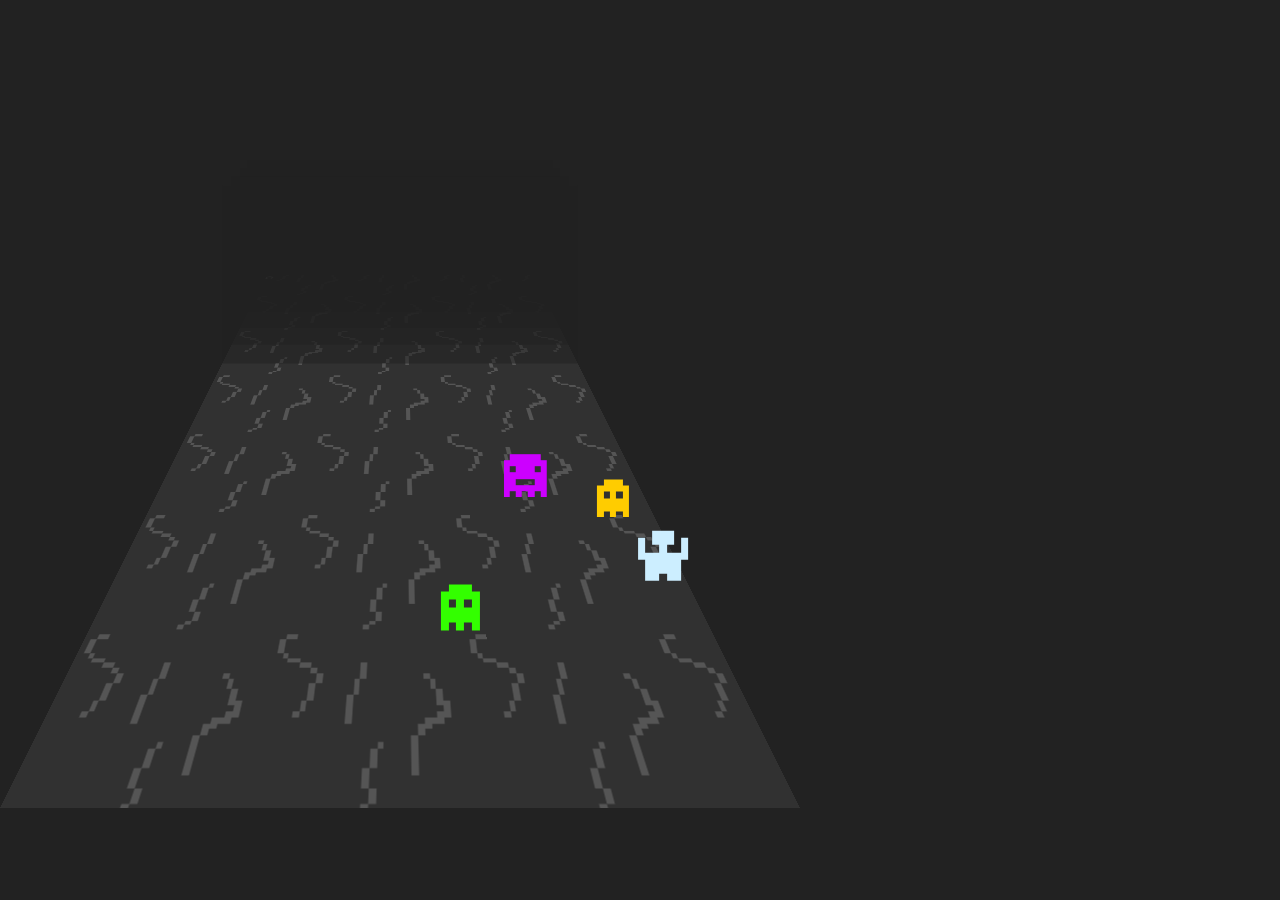
==== src/index.html @ c762719f "Added the first version, some of it was based on my js13k 2022 entry" ====
<html>
	<head><meta charset="utf-8">
		<title>js13k2024</title>
		<script type="text/javascript" src="data_graphics.js"></script>
		<script type="text/javascript" src="main.js"></script>
		<link type="text/css" rel="stylesheet" href="style.css" />
	</head>
	<body>
		<div id="d">
			<div id="b">e</div>
			<div id="g"></div>
			<div id="f1"></div>
			<div id="f2"></div>
			<div id="f3"></div>
			<div id="f4"></div>
		</div>
	</body>
</html>
---- src/style.css ----
html
{
	font-family: bahnschrift, sans-serif;
	font-stretch: semi-condensed;
	font-size: 2.5vh;
}

body
{
	background: #222;
	color: #ccc;
	overflow: hidden;
}

*
{
	image-rendering: pixelated;
	cursor: default;
}

b
{
	color: #fff;
}

#d {
	transform: scale(1) perspective(800px);
	left: 400px;
	transform-origin: 0px 0px 0px;
}

#d, #d * {
	transform-style: preserve-3d;
	position: absolute;
}

#b
{
	width: 400px;
	height: 800px;
	background: #ff00ff80;
	transform: translateY(0) rotateX(90deg) translateX(-200px) translateY(0px);
}
#g *
{
	width: 40px;
	height: 40px;
	position: absolute;
}

#f1, #f2, #f3, #f4
{
	width: 400px;
	height: 200px;
	background: #2228;
	transform: translateX(-200px) translateY(200px) translateZ(-100px);
}
#f2
{
	transform: translateX(-200px) translateY(200px) translateZ(-150px);
}
#f3
{
	transform: translateX(-200px) translateY(200px) translateZ(-200px);
}
#f4
{
	transform: translateX(-200px) translateY(200px) translateZ(-250px);
}
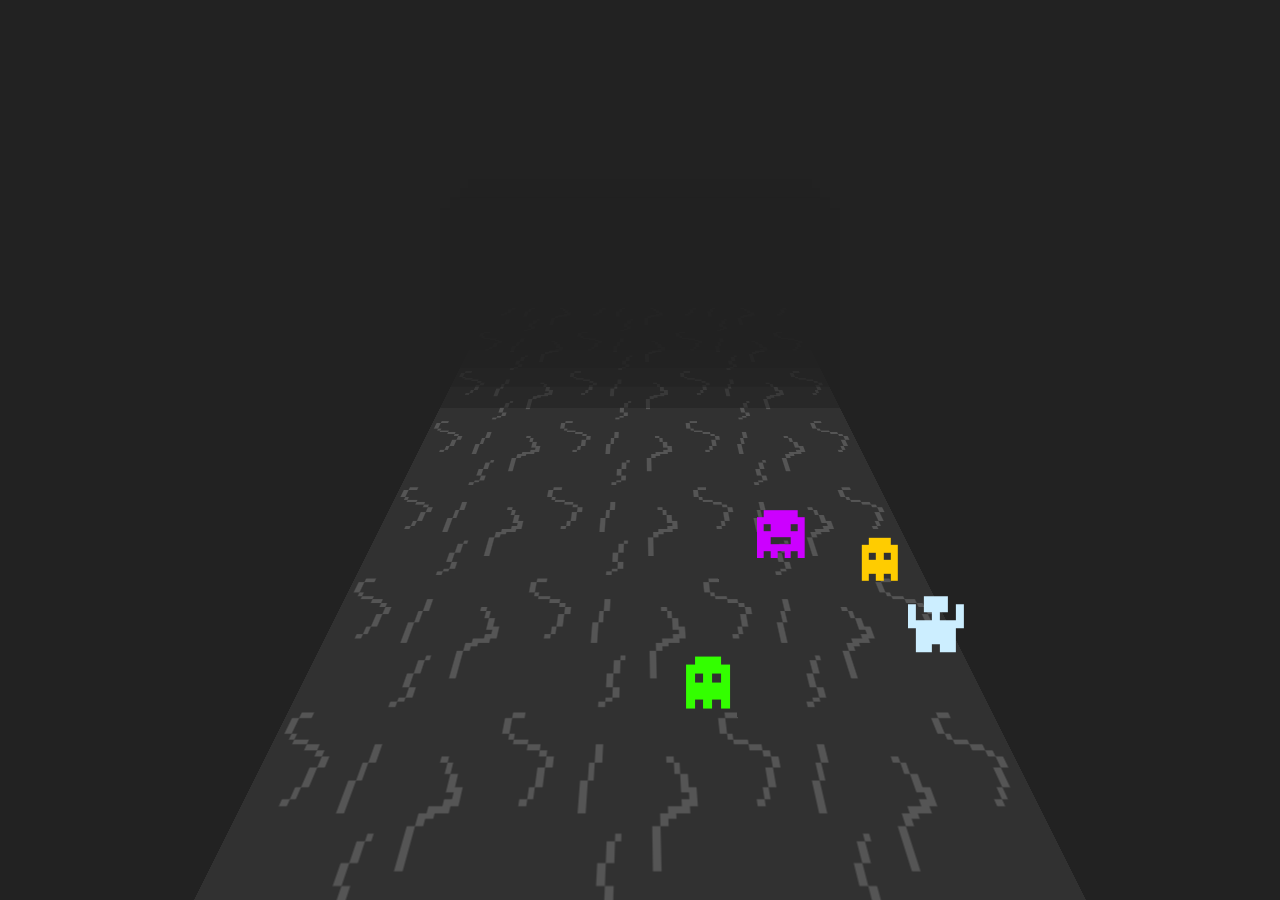
==== commit 4a9fb8c6: "Moved functions to separate files" ====
--- a/src/index.html
+++ b/src/index.html
@@ -2,12 +2,14 @@
 	<head><meta charset="utf-8">
 		<title>js13k2024</title>
 		<script type="text/javascript" src="data_graphics.js"></script>
+		<script type="text/javascript" src="lib.js"></script>
+		<script type="text/javascript" src="game.js"></script>
 		<script type="text/javascript" src="main.js"></script>
 		<link type="text/css" rel="stylesheet" href="style.css" />
 	</head>
 	<body>
 		<div id="d">
-			<div id="b">e</div>
+			<div id="b"></div>
 			<div id="g"></div>
 			<div id="f1"></div>
 			<div id="f2"></div>
--- a/src/style.css
+++ b/src/style.css
@@ -24,8 +24,6 @@
 }
 
 #d {
-	transform: scale(1) perspective(800px);
-	left: 400px;
 	transform-origin: 0px 0px 0px;
 }
 
@@ -38,7 +36,6 @@
 {
 	width: 400px;
 	height: 800px;
-	background: #ff00ff80;
 	transform: translateY(0) rotateX(90deg) translateX(-200px) translateY(0px);
 }
 #g *
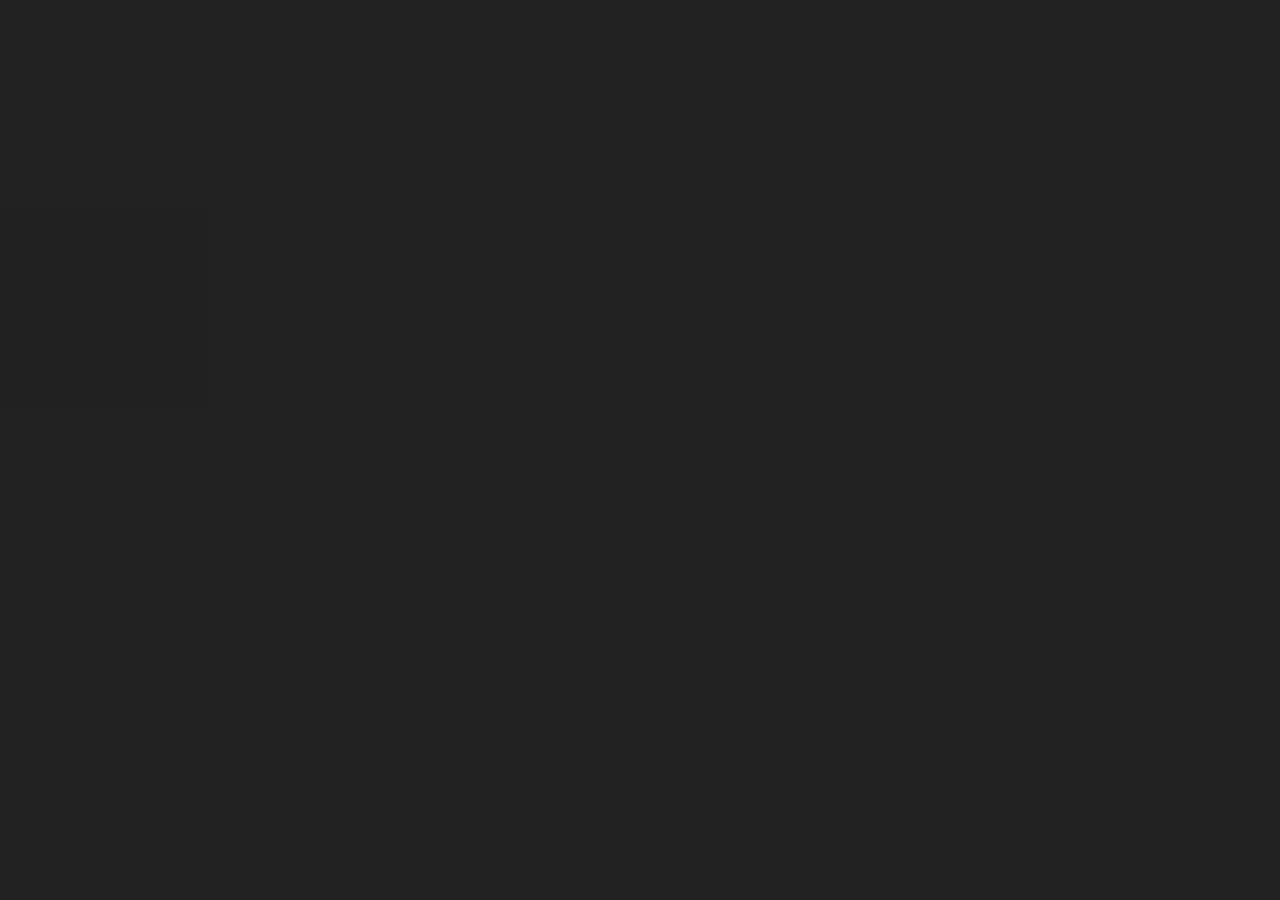
==== commit b91c8fd7: "Added almost_random.js, added fixed scrolling, started to implement level generation" ====
--- a/src/index.html
+++ b/src/index.html
@@ -3,6 +3,7 @@
 		<title>js13k2024</title>
 		<script type="text/javascript" src="data_graphics.js"></script>
 		<script type="text/javascript" src="lib.js"></script>
+		<script type="text/javascript" src="almost_random.js"></script>
 		<script type="text/javascript" src="game.js"></script>
 		<script type="text/javascript" src="main.js"></script>
 		<link type="text/css" rel="stylesheet" href="style.css" />
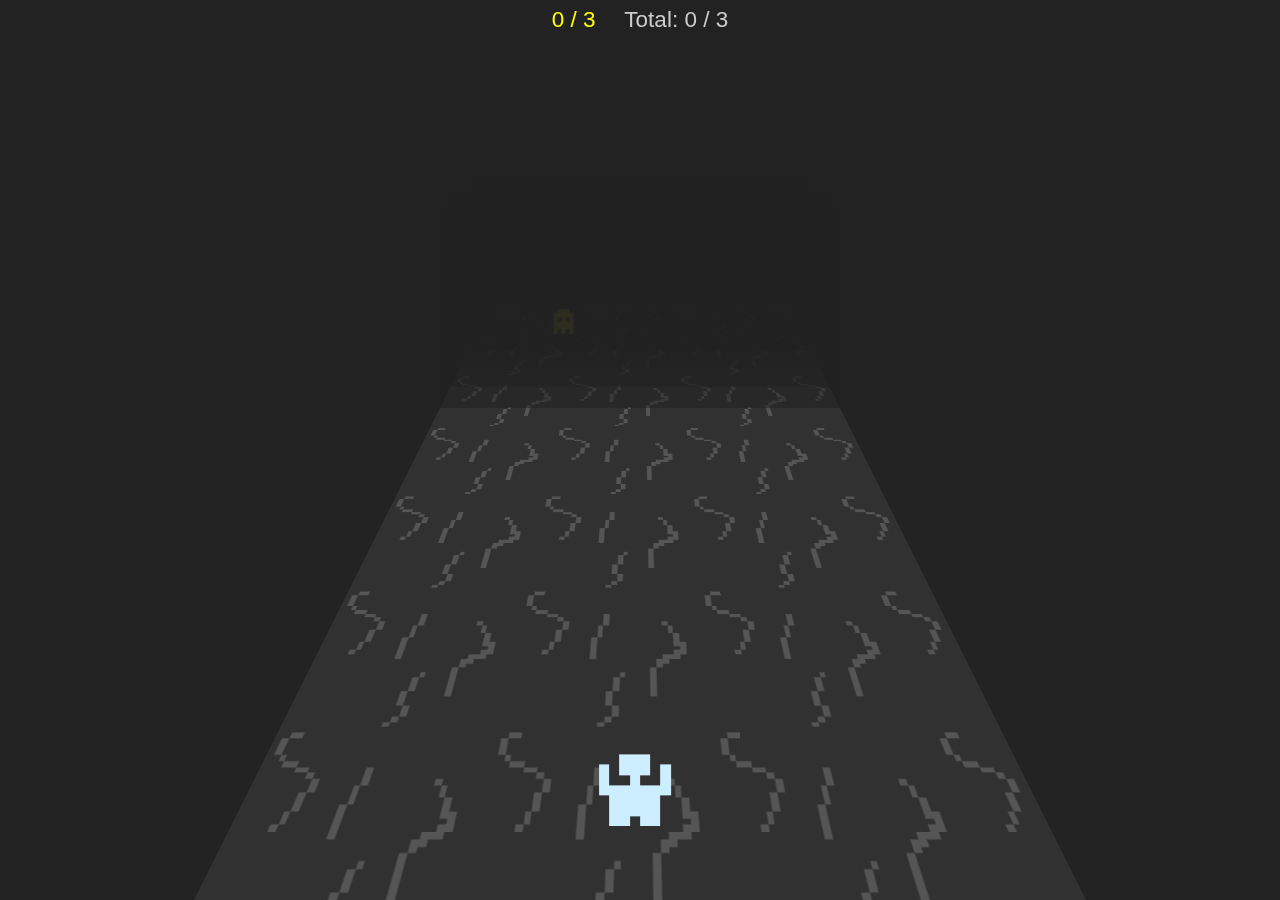
==== commit 6f5b921e: "Added more enemy definitions, added score display, added score counting, added win condition" ====
--- a/src/index.html
+++ b/src/index.html
@@ -2,6 +2,7 @@
 	<head><meta charset="utf-8">
 		<title>js13k2024</title>
 		<script type="text/javascript" src="data_graphics.js"></script>
+		<script type="text/javascript" src="data_levels.js"></script>
 		<script type="text/javascript" src="lib.js"></script>
 		<script type="text/javascript" src="almost_random.js"></script>
 		<script type="text/javascript" src="game.js"></script>
@@ -17,5 +18,14 @@
 			<div id="f3"></div>
 			<div id="f4"></div>
 		</div>
+		<div id="s">
+			<span id="s0">3 / 12</span>
+			<span id="s1">0 / 3</span>
+			<span id="s2">0 / 3</span>
+			<span id="s3">0 / 3</span>
+			<span id="s4">0 / 3</span>
+			<span id="s5">0 / 3</span>
+			<span id="st">Total: 3 / 15</span>
+		</div>
 	</body>
 </html>
--- a/src/style.css
+++ b/src/style.css
@@ -64,3 +64,17 @@
 {
 	transform: translateX(-200px) translateY(200px) translateZ(-250px);
 }
+
+#s
+{
+	position: fixed;
+	top: 0.3rem;
+	left: 0;
+	right: 0;
+	text-align: center;
+}
+
+#s *
+{
+	padding: 0.2rem 0.5rem;
+}
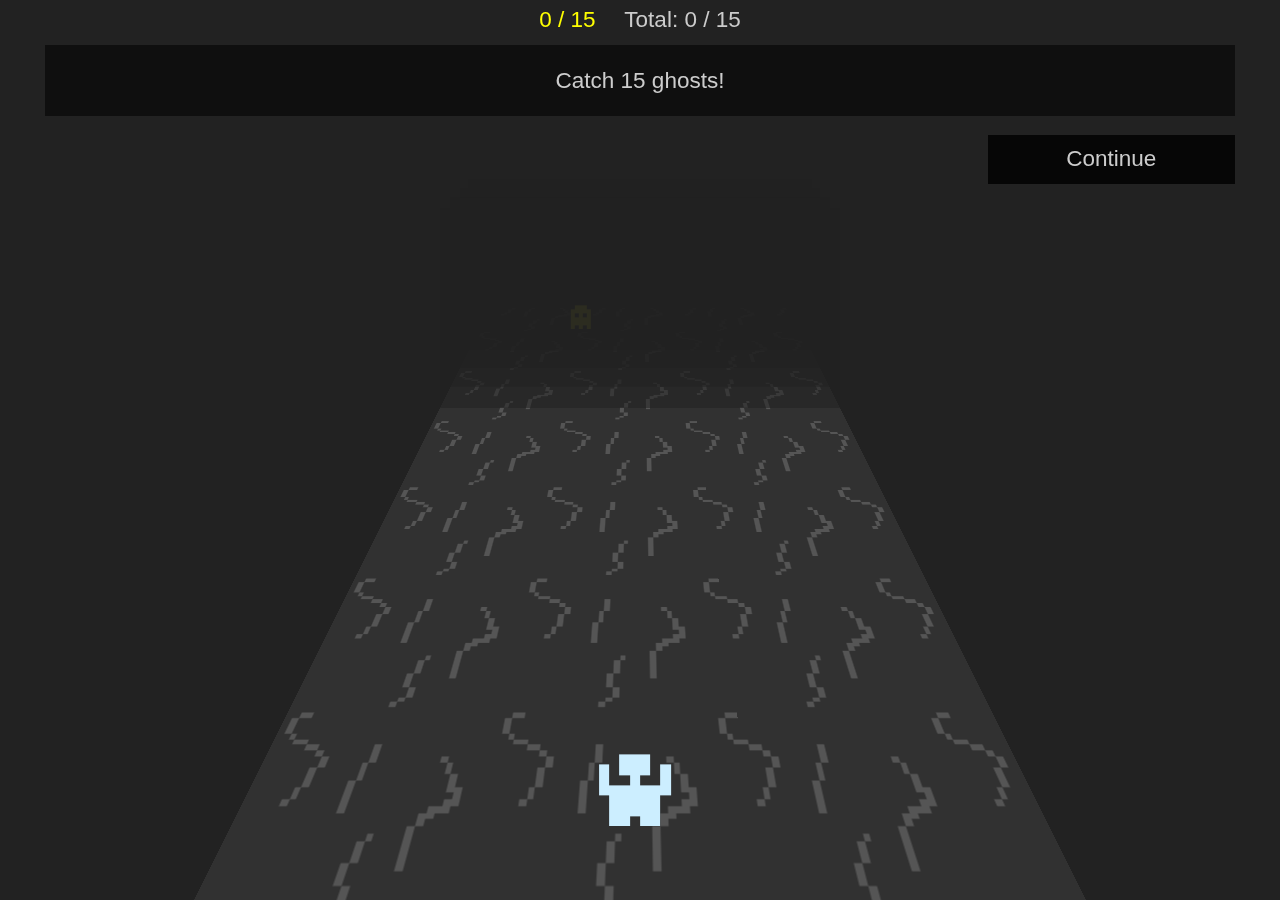
==== commit 5312e719: "Implemented Oof!" ====
--- a/src/index.html
+++ b/src/index.html
@@ -18,14 +18,17 @@
 			<div id="f3"></div>
 			<div id="f4"></div>
 		</div>
+		<div id="w"></div>
 		<div id="s">
-			<span id="s0">3 / 12</span>
-			<span id="s1">0 / 3</span>
-			<span id="s2">0 / 3</span>
-			<span id="s3">0 / 3</span>
-			<span id="s4">0 / 3</span>
-			<span id="s5">0 / 3</span>
-			<span id="st">Total: 3 / 15</span>
+			<span id="s0"></span>
+			<span id="s1"></span>
+			<span id="s2"></span>
+			<span id="s3"></span>
+			<span id="s4"></span>
+			<span id="s5"></span>
+			<span id="st"></span>
 		</div>
+		<div id="m">Lorem ipsum dolor sit amet.</div>
+		<div id="mb">Continue</div>
 	</body>
 </html>
--- a/src/style.css
+++ b/src/style.css
@@ -3,6 +3,7 @@
 	font-family: bahnschrift, sans-serif;
 	font-stretch: semi-condensed;
 	font-size: 2.5vh;
+	user-select: none;
 }
 
 body
@@ -77,4 +78,49 @@
 #s *
 {
 	padding: 0.2rem 0.5rem;
+	transition: all 0.33s;
 }
+
+#m
+{
+	position: fixed;
+	top: 2rem;
+	left: 2rem;
+	right: 2rem;
+	background: #0008;
+	padding: 1rem;
+	text-align: center;
+	transition: all 0.33s;
+	opacity: 0;
+}
+
+#mb
+{
+	position: fixed;
+	top: 6rem;
+	right: 2rem;
+	width: 10rem;
+	background: #000c;
+	text-align: center;
+	padding: 0.5rem;
+	transition: all 0.33s;
+	opacity: 0;
+}
+
+#w
+{
+	position: fixed;
+	top: 0;
+	left: 0;
+	height: 1.75rem;
+	width: 80%;
+	background: #f008;
+	animation: w 0.3s infinite;
+}
+
+@keyframes w
+{
+	0% { background: #f008; }
+	50% { background: #ff0a; }
+	100% { background: #f008; }
+}
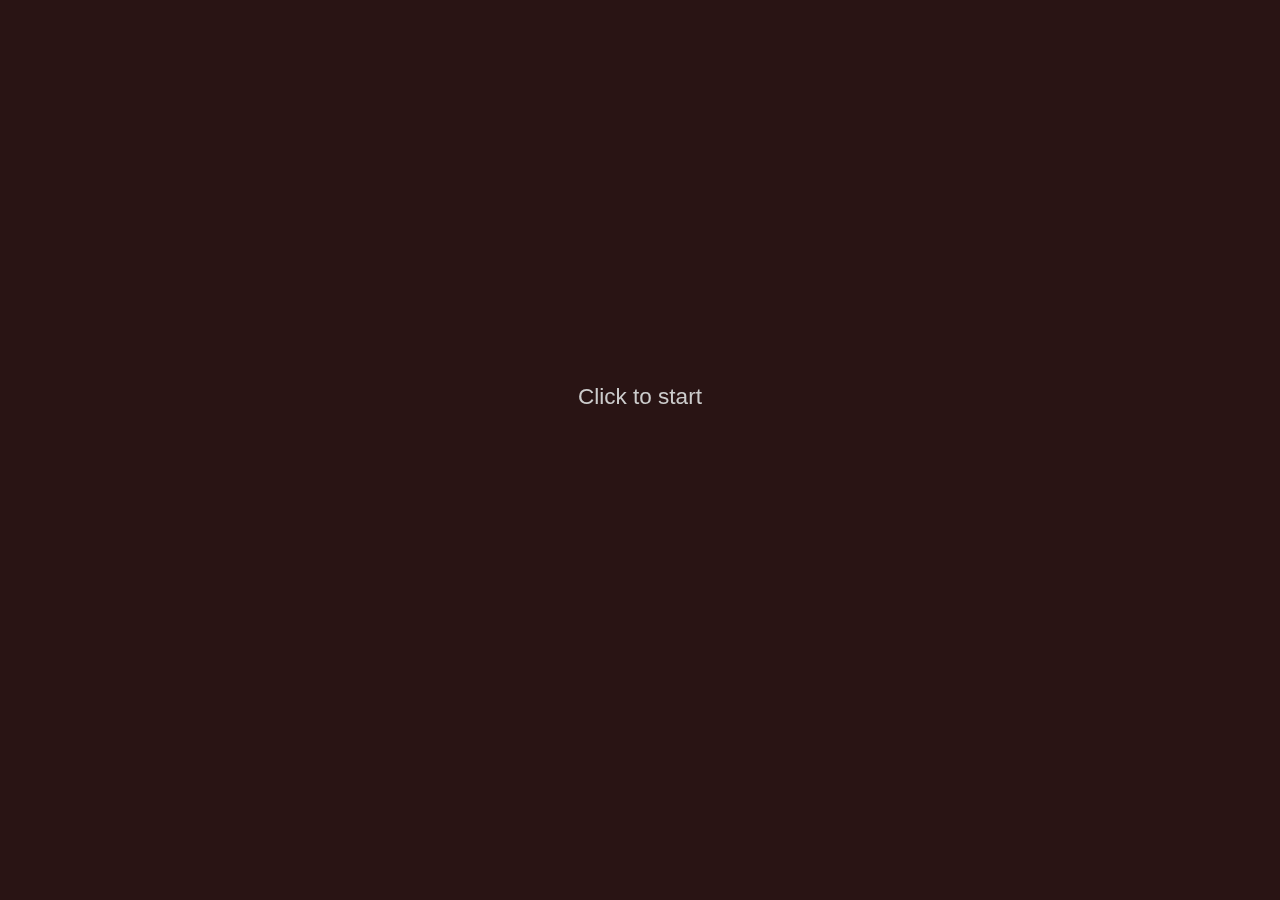
==== commit 762c6508: "Added sounds, added the "click to start" div" ====
--- a/src/index.html
+++ b/src/index.html
@@ -1,10 +1,13 @@
 <html>
 	<head><meta charset="utf-8">
 		<title>js13k2024</title>
+		<script type="text/javascript" src="3rdparty/ZzFXMicro.min.js"></script>
 		<script type="text/javascript" src="data_graphics.js"></script>
+		<script type="text/javascript" src="data_sounds.js"></script>
 		<script type="text/javascript" src="data_levels.js"></script>
 		<script type="text/javascript" src="lib.js"></script>
 		<script type="text/javascript" src="almost_random.js"></script>
+		<script type="text/javascript" src="sound_manager.js"></script>
 		<script type="text/javascript" src="game.js"></script>
 		<script type="text/javascript" src="main.js"></script>
 		<link type="text/css" rel="stylesheet" href="style.css" />
@@ -18,6 +21,7 @@
 			<div id="f3"></div>
 			<div id="f4"></div>
 		</div>
+		<div id="o"></div>
 		<div id="w"></div>
 		<div id="s">
 			<span id="s0"></span>
@@ -28,7 +32,8 @@
 			<span id="s5"></span>
 			<span id="st"></span>
 		</div>
-		<div id="m">Lorem ipsum dolor sit amet.</div>
+		<div id="m"></div>
 		<div id="mb">Continue</div>
+		<div id="q"></div>
 	</body>
 </html>
--- a/src/style.css
+++ b/src/style.css
@@ -8,7 +8,7 @@
 
 body
 {
-	background: #222;
+	background: #291414;
 	color: #ccc;
 	overflow: hidden;
 }
@@ -50,7 +50,7 @@
 {
 	width: 400px;
 	height: 200px;
-	background: #2228;
+	background: #29141488;
 	transform: translateX(-200px) translateY(200px) translateZ(-100px);
 }
 #f2
@@ -90,7 +90,7 @@
 	background: #0008;
 	padding: 1rem;
 	text-align: center;
-	transition: all 0.33s;
+	transition: all 0.15s;
 	opacity: 0;
 }
 
@@ -103,7 +103,7 @@
 	background: #000c;
 	text-align: center;
 	padding: 0.5rem;
-	transition: all 0.33s;
+	transition: all 0.15s;
 	opacity: 0;
 }
 
@@ -113,7 +113,7 @@
 	top: 0;
 	left: 0;
 	height: 1.75rem;
-	width: 80%;
+	width: 0%;
 	background: #f008;
 	animation: w 0.3s infinite;
 }
@@ -124,3 +124,30 @@
 	50% { background: #ff0a; }
 	100% { background: #f008; }
 }
+
+#o
+{
+	position: fixed;
+	top: 0;
+	right: 0;
+	bottom: 0;
+	left: 0;
+	background: #fff6;
+	opacity: 0.0;
+}
+
+@keyframes o
+{
+	0% { opacity: 1.0; }
+	100% { opacity: 0.0; }
+}
+
+#q
+{
+	position: fixed;
+	top: 0;
+	right: 0;
+	left: 0;
+	padding: 30%;
+	text-align: center;
+}
